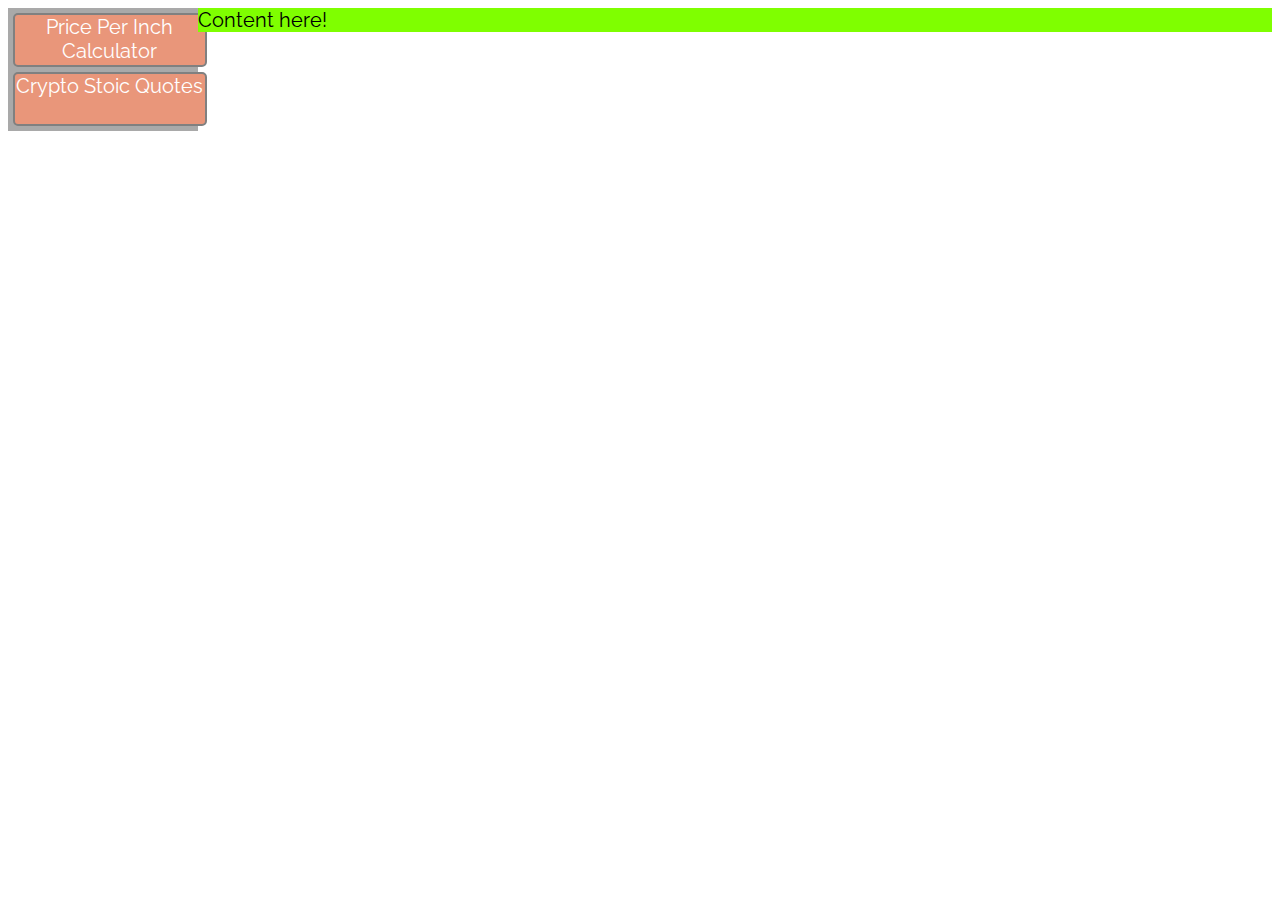
==== index.html @ 7626ab71 "First commit of combined web dev project" ====
<!DOCTYPE html>
<html>
  <head>
    <link rel="stylesheet" type="text/css" href="index.css" />

    <!-- Google fonts -->
    <link rel="preconnect" href="https://fonts.googleapis.com" />
    <link rel="preconnect" href="https://fonts.gstatic.com" crossorigin />
    <link
      href="https://fonts.googleapis.com/css2?family=Raleway:wght@500&display=swap"
      rel="stylesheet"
    />
  </head>
  <body>
    <div class="nav-bar">
      <a href="price-per-slice/priceper.html" class="nav-button">Price Per Inch Calculator</a>
      <!-- <a href="squareinchoptimizer.html" class="nav-button">Square Inch Optimizer</a> -->
      <a href="crypto-stoic-quotes/quotes.html" class="nav-button">Crypto Stoic Quotes</a>
    </div>
    <div class="content">
      <div>Content here!</div>
    </div>
    <!-- <footer>
            Here's the footer
        </footer> -->
  </body>
</html>
---- index.css ----
a, div {
    font-family: "Raleway", sans-serif;
    font-size: 20px;
}

.nav-button {
    display: block;
    height: 50px;
    width: 100%;
    background-color: darksalmon;
    border: 2px solid gray;

    color: white;
    text-align: center;

    margin: 5px;
    
    background: linear-gradient(top, darksalmon, #2f5f63);
    border-radius: 5px;
}

a.nav-button {
    text-decoration: none;
}

a.nav-button:hover {
    background-color: salmon;
}

.nav-bar {
    float: left;
    width: 15%;
    background-color: darkgray;
}

.content {
    float: left;
    width: 85%;
    background-color: chartreuse;
}
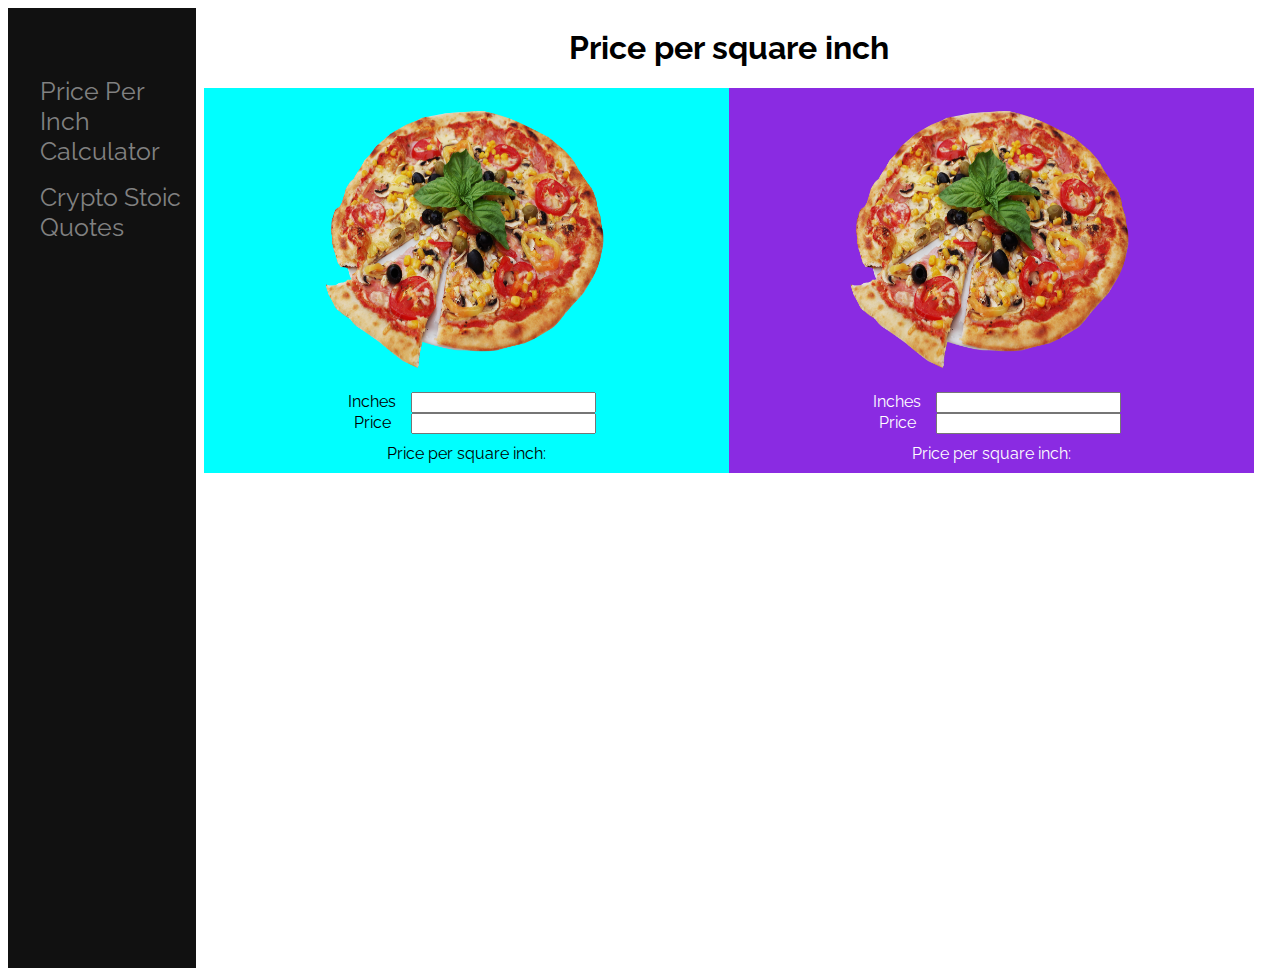
==== commit 4a6952f8: "Use flexbox for nav-bar / content layout" ====
--- a/index.html
+++ b/index.html
@@ -2,6 +2,8 @@
 <html>
   <head>
     <link rel="stylesheet" type="text/css" href="index.css" />
+    <link rel="stylesheet" type="text/css" href="nav-bar/navbar.css" />
+    <script type="text/javascript" src="index.js"></script>
 
     <!-- Google fonts -->
     <link rel="preconnect" href="https://fonts.googleapis.com" />
@@ -12,14 +14,22 @@
     />
   </head>
   <body>
-    <div class="nav-bar">
-      <a href="price-per-slice/priceper.html" class="nav-button">Price Per Inch Calculator</a>
-      <!-- <a href="squareinchoptimizer.html" class="nav-button">Square Inch Optimizer</a> -->
-      <a href="crypto-stoic-quotes/quotes.html" class="nav-button">Crypto Stoic Quotes</a>
-    </div>
-    <div class="content">
-      <div>Content here!</div>
-    </div>
+    <section id="layout">
+      <!-- Shared nav-bar -->
+      <div id="mySidenav" class="sidenav">
+        <a
+          href="javascript:void(0);"
+          onclick="navigate('price-per-slice/priceper.html')"
+          >Price Per Inch Calculator</a
+        >
+        <a
+          href="javascript:void(0);"
+          onclick="navigate('crypto-stoic-quotes/quotes.html')"
+          >Crypto Stoic Quotes</a
+        >
+      </div>
+      <iframe id="content" src="price-per-slice/priceper.html"></iframe>
+    </section>
     <!-- <footer>
             Here's the footer
         </footer> -->
--- a/index.css
+++ b/index.css
@@ -1,41 +1,19 @@
-a, div {
-    font-family: "Raleway", sans-serif;
-    font-size: 20px;
+/* || GENERAL STYLES */
+a,
+div {
+  font-family: "Raleway", sans-serif;
+  font-size: 20px;
 }
 
-.nav-button {
-    display: block;
-    height: 50px;
-    width: 100%;
-    background-color: darksalmon;
-    border: 2px solid gray;
-
-    color: white;
-    text-align: center;
-
-    margin: 5px;
-    
-    background: linear-gradient(top, darksalmon, #2f5f63);
-    border-radius: 5px;
+#layout {
+    display: flex;
+    flex-flow: row nowrap;
+    height: 100vh;
+    width: 98vw;
 }
 
-a.nav-button {
-    text-decoration: none;
+iframe {
+    background: #fff;
+    border: none;
+    width: 85%;
 }
-
-a.nav-button:hover {
-    background-color: salmon;
-}
-
-.nav-bar {
-    float: left;
-    width: 15%;
-    background-color: darkgray;
-}
-
-.content {
-    float: left;
-    width: 85%;
-    background-color: chartreuse;
-}
-
--- a/nav-bar/navbar.css
+++ b/nav-bar/navbar.css
@@ -0,0 +1,44 @@
+/* || NAVBAR STYLES */
+.sidenav {
+  height: 100%;
+  z-index: 1;
+  background-color: #111;
+  overflow-x: hidden;
+  transition: 0.5s;
+  padding-top: 60px;
+  display: flex;
+  flex-basis: 15%;
+
+  display: flex;
+  flex-flow: column wrap;
+}
+
+.sidenav a {
+  padding: 8px 8px 8px 32px;
+  text-decoration: none;
+  font-size: 25px;
+  color: #818181;
+  display: block;
+  transition: 0.3s;
+}
+
+.sidenav a:hover {
+  color: #f1f1f1;
+}
+
+.sidenav .closebtn {
+  position: absolute;
+  top: 0;
+  right: 25px;
+  font-size: 36px;
+  margin-left: 50px;
+}
+
+@media screen and (max-height: 450px) {
+  .sidenav {
+    padding-top: 15px;
+  }
+  .sidenav a {
+    font-size: 18px;
+  }
+}
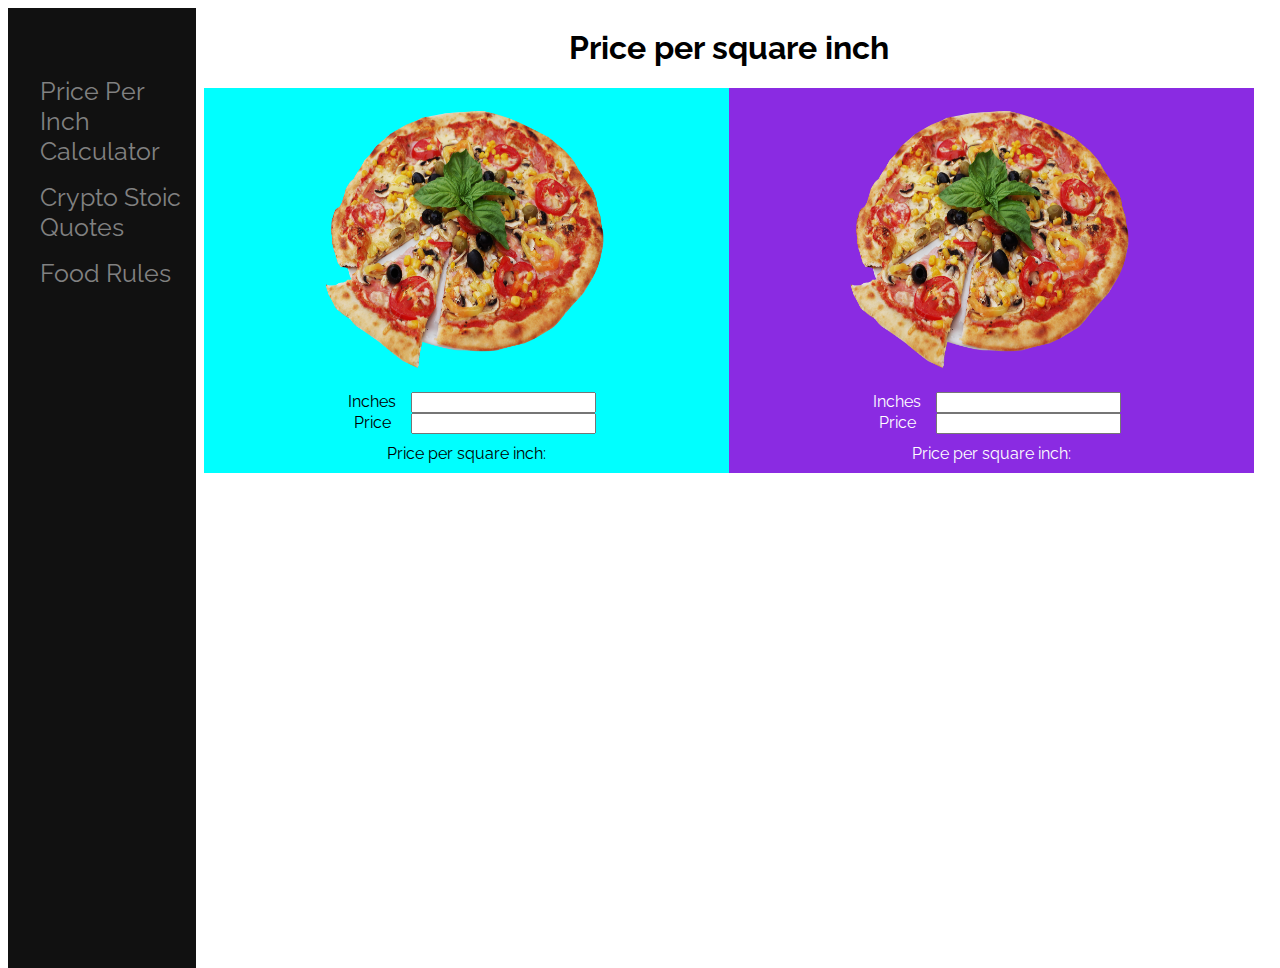
==== commit a2c125a8: "Layout for Food Rules" ====
--- a/index.html
+++ b/index.html
@@ -27,6 +27,11 @@
           onclick="navigate('crypto-stoic-quotes/quotes.html')"
           >Crypto Stoic Quotes</a
         >
+        <a
+          href="javascript:void(0);"
+          onclick="navigate('food-rules/foodrules.html')"
+          >Food Rules</a
+        >
       </div>
       <iframe id="content" src="price-per-slice/priceper.html"></iframe>
     </section>
